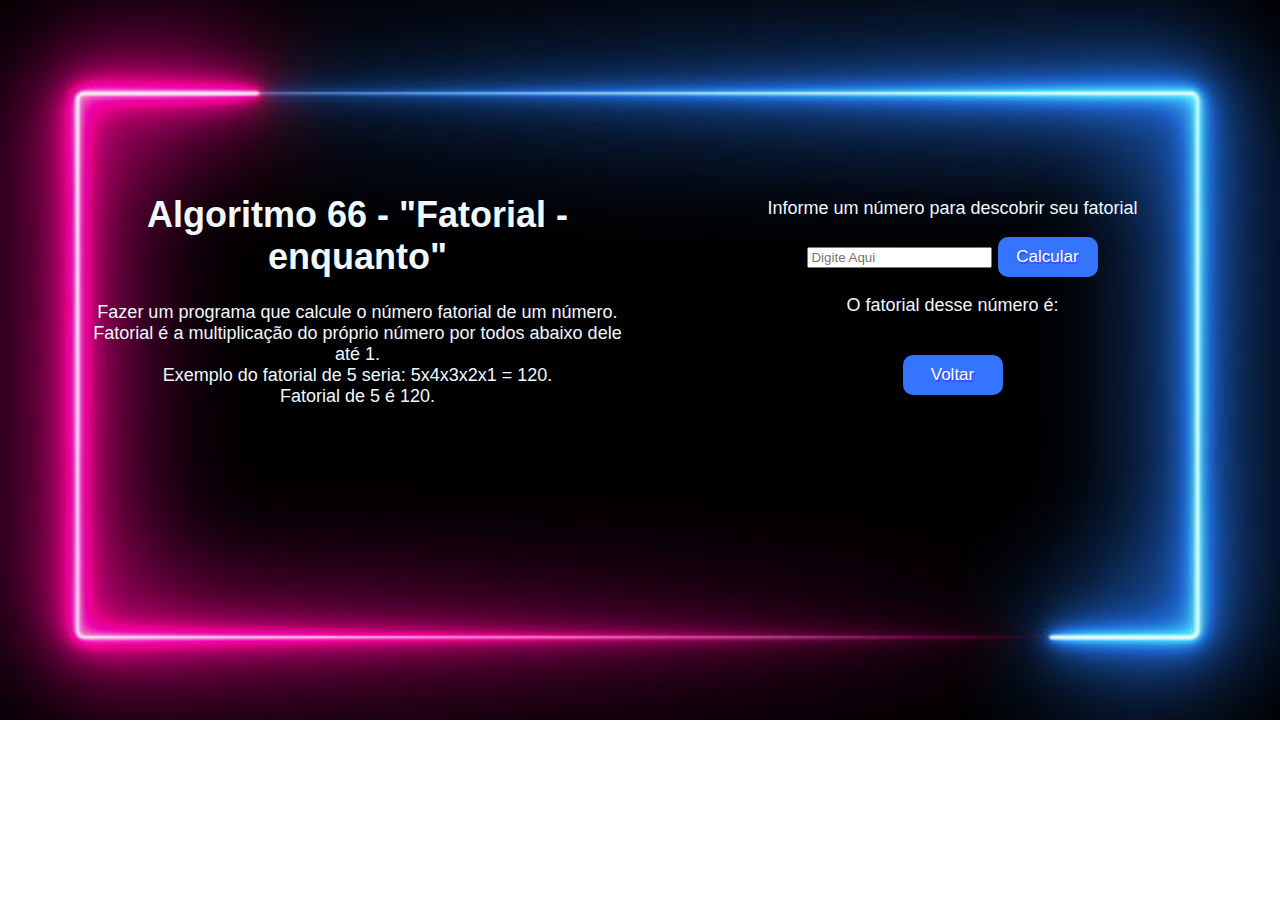
==== ProjetoLogica/Script/script.html @ 40a86943 "Finaliza o projeto, completando com css e mudanças no script" ====
<!DOCTYPE html>
<html lang="en">
  <head>
    <link rel="stylesheet" href="script.css" />
    <link href="https://fonts.cdnfonts.com/css/cascadia-code" rel="stylesheet">
    <script src="script.js"></script>
    <meta charset="UTF-8" />
    <meta http-equiv="X-UA-Compatible" content="IE=edge" />
    <meta name="viewport" content="width=device-width, initial-scale=1.0" />
    <title>Alg66</title>
  </head>
  <div class="container">
    <div class="exemplo">
    <h1>Algoritmo 66 - "Fatorial - enquanto"</h1>
    <p>
      Fazer um programa que calcule o número fatorial de um número.<br />Fatorial
      é a multiplicação do próprio número por todos abaixo dele até 1.
      <br />Exemplo do fatorial de 5 seria: 5x4x3x2x1 = 120. <br />Fatorial de 5
      é 120.
    </p>
    </div>
    <br />
    <div class="calculo">
    <p>Informe um número para descobrir seu fatorial</p>
    <input id="numero" type="number" placeholder="Digite Aqui"/>
    <button onclick="Calcular()" class="neon-button">Calcular</button>
    <p id="r">O fatorial desse número é:</p>
    <br/>
    <a href="../Index/index.html"><button class="neon-button">Voltar</button></a>
</div>
</div>
  </body>
</html>
---- ProjetoLogica/Script/script.css ----
@import url('https://fonts.cdnfonts.com/css/cascadia-code');

.container {
  display: flex;
  margin-top: 150px;
  margin-bottom: 20px;
}

.exemplo {
  text-align: center;
  font-family: 'Cascadia Code', sans-serif;
  flex: 1;
  padding: 20px;
  margin-left: 60px;
}

button {
  width: 100px;
  height: 40px;
  font-size: 17px;
  border-radius: 1rem;
  border: none;
  position: relative;
  color: #100720;
  background-color: #fff;
  text-align: center;
  text-shadow: 1px 2px 1px rgb(60, 63, 253);
  background-color: rgb(53, 116, 252);
}

.calculo {
  color: aliceblue;
  text-align: center;
  font-family: 'Cascadia Code', sans-serif;                                    
  flex: 1;
  padding: 20px;
  margin-right: 30px;
  margin-top: 10px;
}

body {
  background-size: 100%;
  background-repeat: no-repeat;
  background-image: url("../Imagens/backgroundscript.jpg");
  color: aliceblue;
  text-align: center;
  font-family: 'Cascadia Code', sans-serif;
  margin: 0;
  padding: 0;
  font-size: large
}

.neon-button {
  color: #fff;
  border: none;
  border-radius: 10px;
  cursor: pointer;
  position: relative;
  overflow: hidden;
  background-color: rgb(53, 116, 252);
}

.neon-button::before {
  content: "";
  position: absolute;
  top: 0;
  left: -100%;
  width: 100%;
  height: 100%;
  background: linear-gradient(90deg, hsl(246, 96%, 50%), rgba(58, 7, 243, 0.5), hsl(246, 96%, 50%));
}

.neon-button:hover::before {
  animation: neon-glow-hover 1.0s linear infinite;
}

@keyframes neon-glow {
  0% {
    transform: translateX(-100%);
  }
  100% {
    transform: translateX(100%);
  }
}

@keyframes neon-glow-hover {
  0% {
    transform: translateX(-100%);
  }
  100% {
    transform: translateX(100%);
    opacity: 0.6;
  }
}
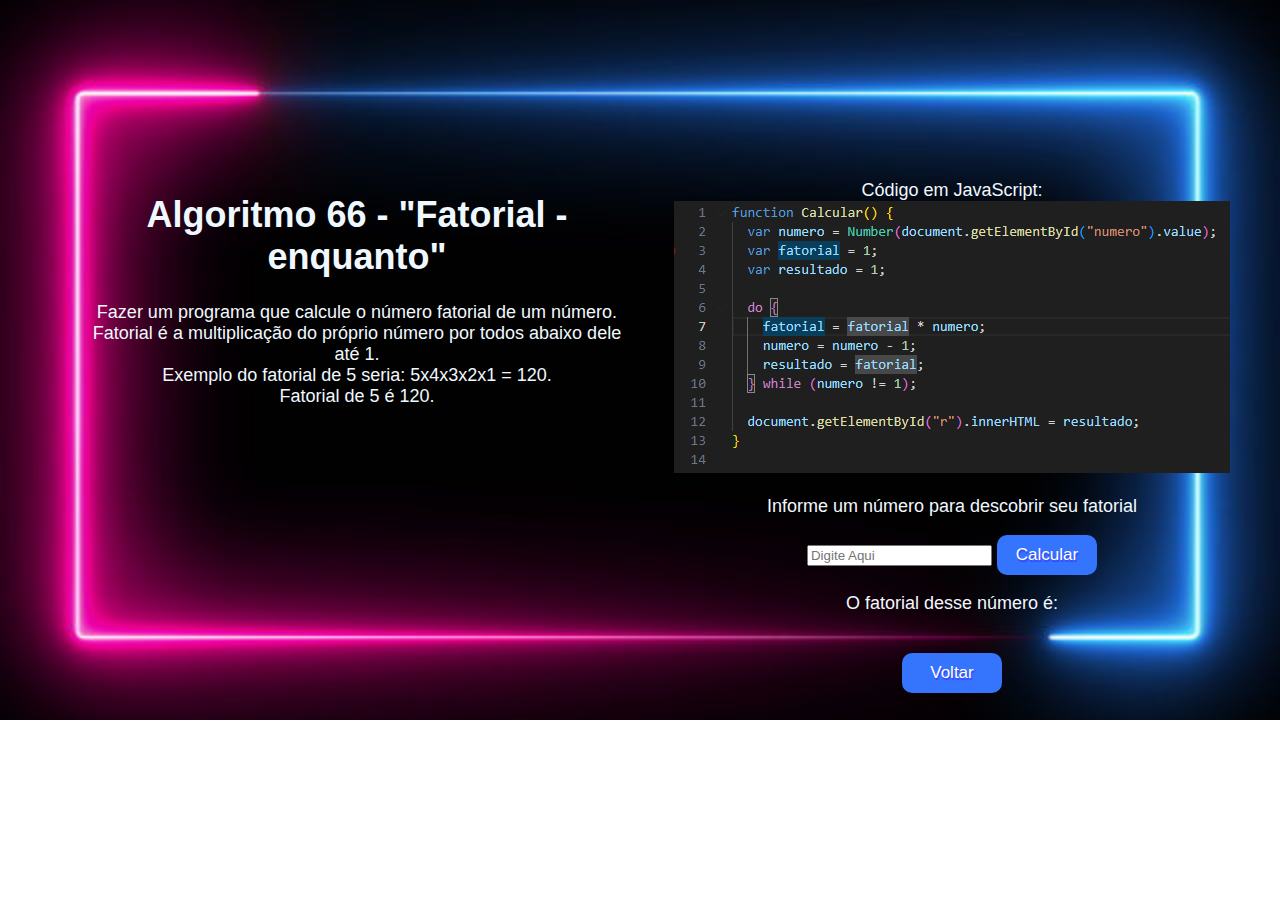
==== commit f1894f83: "Inclui print do cálculo em JavaScript" ====
--- a/ProjetoLogica/Script/script.html
+++ b/ProjetoLogica/Script/script.html
@@ -17,15 +17,19 @@
       é a multiplicação do próprio número por todos abaixo dele até 1.
       <br />Exemplo do fatorial de 5 seria: 5x4x3x2x1 = 120. <br />Fatorial de 5
       é 120.
+      
     </p>
     </div>
     <br />
     <div class="calculo">
+        Código em JavaScript:
+    <img src="../Imagens/AlgJs.png">
+    <br/>
     <p>Informe um número para descobrir seu fatorial</p>
     <input id="numero" type="number" placeholder="Digite Aqui"/>
     <button onclick="Calcular()" class="neon-button">Calcular</button>
     <p id="r">O fatorial desse número é:</p>
-    <br/>
+    <br>
     <a href="../Index/index.html"><button class="neon-button">Voltar</button></a>
 </div>
 </div>
